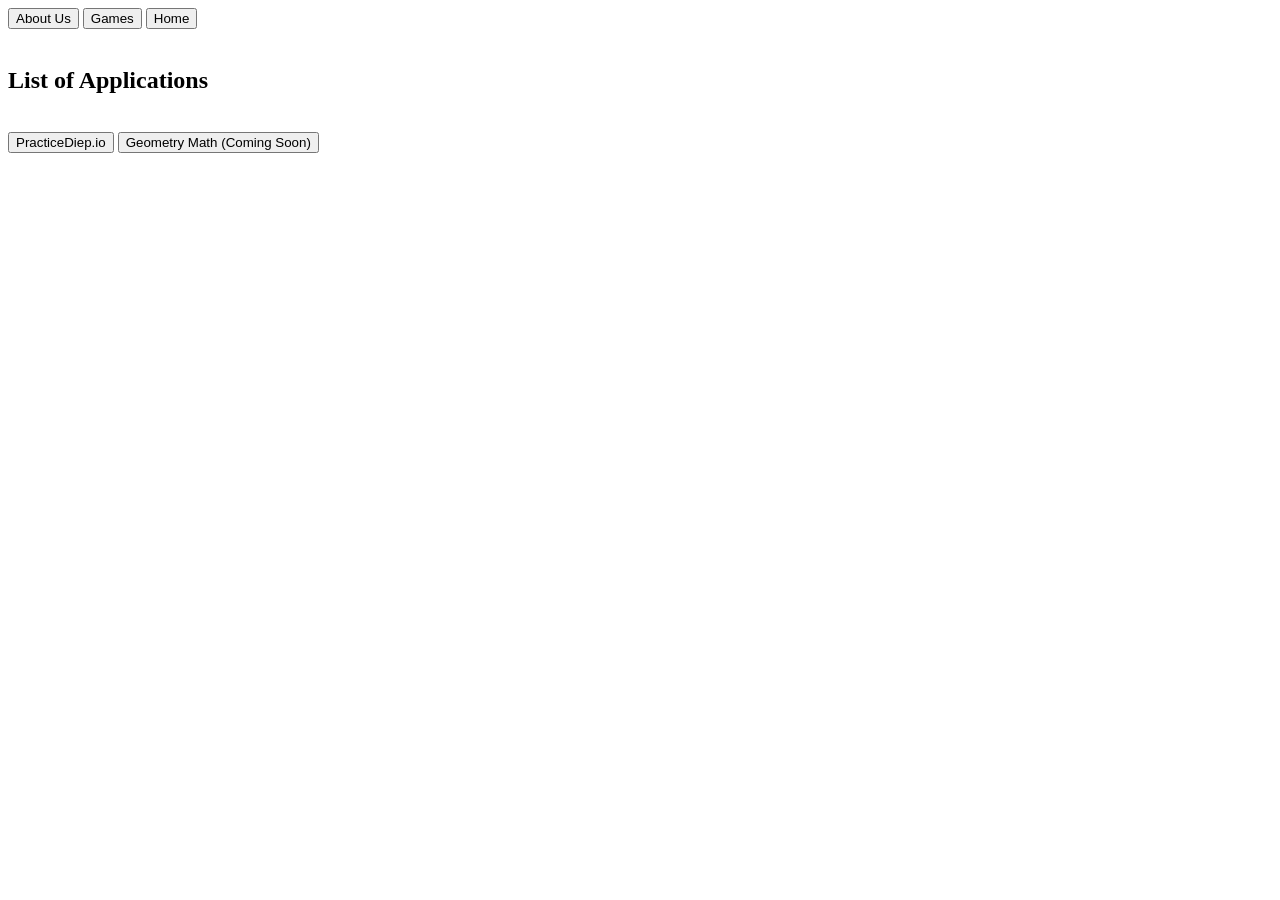
==== desktoplashlifts.html @ bd3dc472 "Base Version" ====
<!DOCTYPE html>
<html lang="en-NZ">

<head>
 <!--the title tag is what text shows in the tab-->
  <title>Our Applications</title>
 <!--the link tag is what style sheet the html links to-->
 <!--Font Importing-->
 <link rel="icon" href="Images/NeodaproMC.svg">
  <link rel="stylesheet" href="neostyle.css">
  <link href="https://fonts.cdnfonts.com/css/bankgothic-md-bt" rel="stylesheet">
  <link href="https://fonts.cdnfonts.com/css/orbitron" rel="stylesheet">
  <style>
    @import url('https://fonts.cdnfonts.com/css/orbitron');
    @import url('https://fonts.cdnfonts.com/css/bankgothic-md-bt');
  </style>


</head>



<body class="homescreenbody">
  <!--navigation-->
    <a href="desktopaboutus.html"><button>About Us</button></a>
    <a href="desktopgamepages.html"><button>Games</button></a>
    <a href="desktophomescreen.html"><button>Home</button></a>
     
  
  
  <div class="div1">
  <br>
  <h2 class="text3">List of Applications</h2>
  <br>
  <div class="div1">
  <a href="https://joe-neo.github.io/godot.game.v1.test/"><button class="practicediepio">PracticeDiep.io</button></a>
  <button class="geometrymath">Geometry Math (Coming Soon)</button>
  </div>
  </div>


  </body>
  </html>
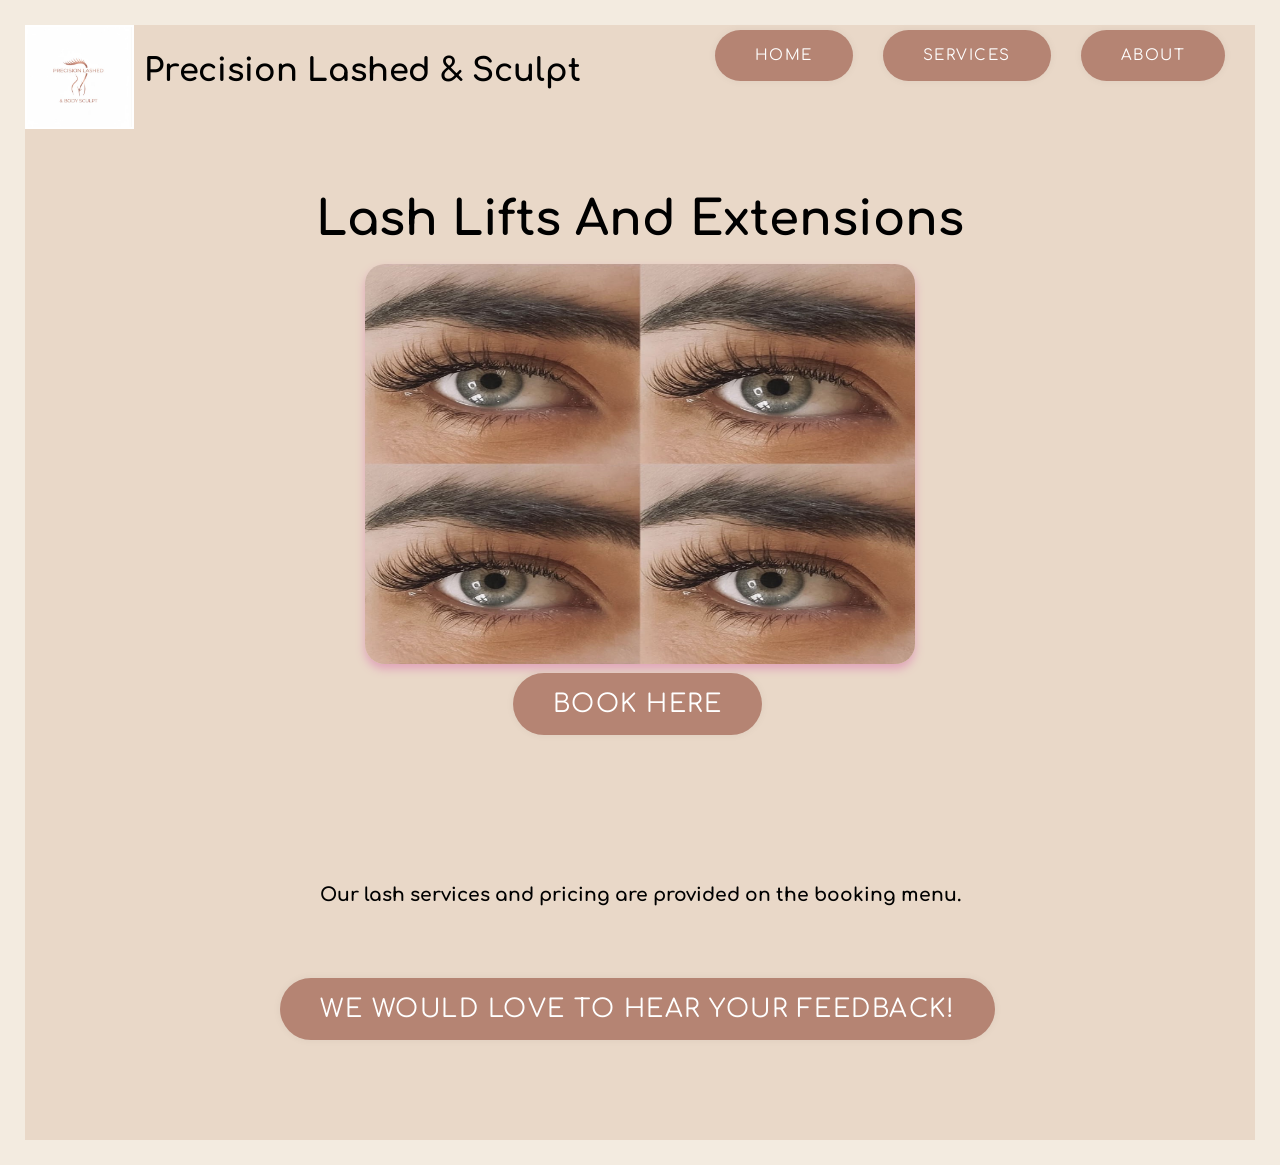
==== commit b7e217a4: "1.4 Final Changes, Updating the website pages and adding finishing touches" ====
--- a/desktoplashlifts.html
+++ b/desktoplashlifts.html
@@ -1,43 +1,90 @@
-<!DOCTYPE html>
+<!doctype html>
 <html lang="en-NZ">
-
-<head>
- <!--the title tag is what text shows in the tab-->
-  <title>Our Applications</title>
- <!--the link tag is what style sheet the html links to-->
- <!--Font Importing-->
- <link rel="icon" href="Images/NeodaproMC.svg">
-  <link rel="stylesheet" href="neostyle.css">
-  <link href="https://fonts.cdnfonts.com/css/bankgothic-md-bt" rel="stylesheet">
-  <link href="https://fonts.cdnfonts.com/css/orbitron" rel="stylesheet">
-  <style>
-    @import url('https://fonts.cdnfonts.com/css/orbitron');
-    @import url('https://fonts.cdnfonts.com/css/bankgothic-md-bt');
-  </style>
-
-
-</head>
-
-
-
-<body class="homescreenbody">
-  <!--navigation-->
-    <a href="desktopaboutus.html"><button>About Us</button></a>
-    <a href="desktopgamepages.html"><button>Games</button></a>
-    <a href="desktophomescreen.html"><button>Home</button></a>
+  <head>
+    <!--the title tag is what text shows in the tab-->
+    <title>Precision Lashed & Sculpt</title>
+    <!--the link tag is what style sheet the html links to-->
+    <link rel="icon" href="Images/precisionimages/precisionlogo2.jpg" />
+    <!--Font Importing-->
+    <link rel="stylesheet" href="style.css" />
+    <link rel="preconnect" href="https://fonts.googleapis.com" />
+    <link rel="preconnect" href="https://fonts.gstatic.com" crossorigin />
+    <link
+      href="https://fonts.cdnfonts.com/css/bankgothic-md-bt"
+      rel="stylesheet"
+    />
+    <link href="https://fonts.cdnfonts.com/css/orbitron" rel="stylesheet" />
+    <link
+      href="https://fonts.googleapis.com/css2?family=Comfortaa:wght@300..700&display=swap"
+      rel="stylesheet"
+    />
+    <style>
+      @import url("https://fonts.cdnfonts.com/css/orbitron");
+      @import url("https://fonts.cdnfonts.com/css/bankgothic-md-bt");
+    </style>
+  </head>
+  <body>
+     <a href="index.html"
+      ><img
+        alt="This is a Logo"
+        src="Images/precisionimages/precisionlogo2.jpg"
+        class="logoimg" 
+    /></a>
+    <h1 class="logotext">Precision Lashed & Sculpt</h1>
+    <main>
+    
+    <!--navigation-->
+    <div class="dropdown">
+      <button class="dropbtn">About</button>
+      <div class="dropdown-content">
+          ><button class="contentbtn">Salon Info</button>
+        <button class="contentbtn">FAQ's</button>
+        <a href="index.html"><button class="contentbtn">Contact Us</button></a>
+      </div>
+    </div>
+    <div class="dropdown">
+      <button class="dropbtn">Services</button>
+      <div class="dropdown-content">
+        <a href="desktoplashlifts.html"
+          ><button class="contentbtn">Lash Extensions/Lifts</button></a
+        >
+        
+          <button class="contentbtn">Fat Cavitation</button>
+        
+        <button class="contentbtn">RF Skin Tightening</button>
+        
+      </div>
+    </div>
+    <div class="dropdown">
+      <a href="index.html"><button class="dropbtn">Home</button></a>
+      <div class="dropdown-content"></div>
+    </div>
+  
+    <div class="div1">
+      <br />
+      <h2 class="text4">Lash Lifts And Extensions</h2>
+      <br />
+      <img
+        alt="Eyelashes"
+        src="Images/precisionimages/lashimage2.jpg"
+        class="image2"
+      />
+      <br />
+      <div class="div5">
+        <a href="https://bookings.gettimely.com/precisionlashed/bb/book"
+          ><button class="bookbutton1">Book Here</button></a
+        >
+      </div>
      
-  
-  
-  <div class="div1">
-  <br>
-  <h2 class="text3">List of Applications</h2>
-  <br>
-  <div class="div1">
-  <a href="https://joe-neo.github.io/godot.game.v1.test/"><button class="practicediepio">PracticeDiep.io</button></a>
-  <button class="geometrymath">Geometry Math (Coming Soon)</button>
-  </div>
-  </div>
-
-
+      <h3 class="text5">Our lash services and pricing are provided on the booking menu.</h3>
+    </div>
+    <br>
+    <div class="div5">
+        <a href="feedbacktest.html"
+          ><button class="bookbutton1">We Would Love To Hear Your Feedback!</button></a
+        >
+      </div>
+    </div>
+    </main>
   </body>
-  </html>+</html>
--- a/style.css
+++ b/style.css
@@ -0,0 +1,762 @@
+*{
+    text-align: center;
+    margin:0 auto;
+}
+ol{
+    list-style-type:none;
+}
+ol li{
+    font-size:1.2em;
+    height: fit-content;
+    width: 10%;
+    border: 1px solid rgb(0, 0, 0);
+    padding: 10%;
+    margin: auto;
+    align-items: center;
+
+}
+.flex-container {
+    display: flex;
+    flex-flow:row wrap;
+height:500px;
+width:500px;
+}
+
+
+.flex-item {
+background:#00a5cf;
+height:500px;
+width:500px;
+}
+ul {
+  list-style-type:none;
+  margin: 0;
+  padding: 0;
+  overflow: hidden;
+}
+
+li {
+  float: left;
+  border-right:4px solid #192d69;
+}
+body{ 
+  background-color: #E9D8C8;
+  border: 25px solid #F3EBE0 ;
+  min-height:100vh;
+}
+
+
+
+h1{
+font-family: 'Comfortaa', sans-serif;
+font-size:3em;
+color:rgb(0, 0, 0);
+}
+h2{
+font-family:'Comfortaa';
+color:rgb(0, 0, 0);
+font-size:5em;
+}
+h3{
+font-family: 'Comfortaa';
+color:rgb(0, 0, 0);
+}
+
+.image1{
+  height:100%;
+  width:100%;
+  position:absolute;
+  left: 0px;
+  right:0px;
+  z-index:-1;
+}
+ .logotext{
+  font-family: 'Comfortaa', sans-serif;
+  font-size:2em ;
+  margin-top:28px ;
+  margin-bottom: 30px;
+  float:left !important;
+} 
+.logoimg{
+  height: 100px;
+  margin-right: 10px;
+  margin-bottom:30px;
+  border: 2px solid white; 
+  float:left !important;
+  z-index: 9999;
+}
+.bookbutton1{
+  display: flex;
+  align-items: center;
+  padding: 17px 40px;
+  border-radius: 50px;
+  cursor: pointer;
+  border: 0;
+  background-color: #B58473;
+  margin-bottom:100px ;
+  box-shadow: rgb(0 0 0 / 5%) 0 0 8px;
+  color: hsl(0, 0%, 100%);
+  letter-spacing: 1.5px;
+  text-transform: uppercase;
+  font-family: 'Comfortaa', sans-serif;
+  font-size: 25px;
+  transition: all 0.5s ease;
+}
+.bookbutton1:hover {
+  letter-spacing: 3px;
+  background-color: #f3e1ae;
+  color: hsl(0, 0%, 100%);
+}
+
+.bookbutton1:active {
+  letter-spacing: 3px;
+  background-color: #f3e1ae;
+  color: hsl(0, 0%, 100%);
+  transform: translateY(5px);
+  transition: 100ms;}
+/* from Uiverse.io by barisdoganstucu */
+button {
+  padding: 17px 40px;
+  border-radius: 50px;
+  cursor: pointer;
+  border: 0;
+  background-color: #B58473;
+  box-shadow: rgb(0 0 0 / 5%) 0 0 8px;
+  color: hsl(0, 0%, 100%);
+  margin-right:5px;
+  margin-top:5px;
+  margin-bottom:10px;
+  letter-spacing: 1.5px;
+  text-transform: uppercase;
+  font-family: 'Comfortaa', sans-serif;
+  font-size: 15px;
+  transition: all 0.5s ease;
+  float:right
+}
+
+button:hover {
+  letter-spacing: 3px;
+  background-color: #f3e1ae;
+  color: hsl(0, 0%, 100%);
+}
+
+button:active {
+  letter-spacing: 3px;
+  background-color: #f3e1ae;
+  color: hsl(0, 0%, 100%);
+  transform: translateY(5px);
+  transition: 100ms;
+}
+.div1{
+  width:100%;
+  height:fit-content ;
+}
+.divbar{
+  list-style-type: none;
+  margin: 0;
+  padding: 0;
+  overflow: hidden;
+  height:60px;
+  width:100%;
+  background-color:black ;
+}
+.text2{
+  font-family: 'Comfortaa', sans-serif;
+  font-size:1.5em ;
+  margin-top:18px;
+  margin-bottom:20px;
+}
+.image2{
+  height: 400px;
+  width:550px;
+  border-radius: 20px;
+  box-shadow: #e0a3b9 0px 5px 10px; 
+}
+.image3{
+  height:120%;
+  width:100%;
+  position:absolute;
+  left: 0px;
+  right:0px;
+  z-index:-1;}
+
+.image4{
+  height: 400px;
+  width:550px;
+  border-radius: 20px;
+  border:5px #120a8f solid;
+  margin-left:10px;
+  float:left;
+}
+
+.loadingimg{
+  height:70px;
+  float:left;
+}
+
+.loadinglogo{
+  height:70px;
+  margin-left: 15px;
+  margin-bottom:30px;
+  rotate:30deg ;
+  margin-top:15px ;
+  border: 2px solid white; 
+  float:left;
+}
+
+.loadinglogo:hover{
+  animation: rotation 1s infinite linear;
+}
+
+.loadingtext{
+  font-family: 'Comfortaa', sans-serif;
+  font-size:1.5em ;
+  margin-bottom: 3px;
+  margin-right:90px;
+}
+
+
+
+@keyframes rotation {
+  from {
+    transform: rotate(0deg);
+  }
+  to {
+    transform: rotate(359deg);
+  }
+}
+
+.selectionbutton1{
+  padding: 17px 40px;
+  border-radius: 50px;
+  cursor: pointer;
+  border: 0;
+  box-shadow: rgb(0 0 0 / 5%) 0 0 8px;
+  color: hsl(0, 0%, 100%);
+  margin-top:2px;
+  margin-left:25px;
+  margin-right:2px;
+  margin-bottom:10px;
+  letter-spacing: 1.5px;
+  text-transform: uppercase;
+  font-family: 'Comfortaa', sans-serif;
+  font-size: 30px;
+  transition: all 0.5s ease;
+  float: left;
+}
+.selectionbutton2{
+  padding: 17px 40px;
+  border-radius: 50px;
+  cursor: pointer;
+  border: 0;
+  box-shadow: rgb(0 0 0 / 5%) 0 0 8px;
+  color: hsl(0, 0%, 100%);
+  margin-top:80px;
+  margin-bottom:10px;
+  margin-right:25px;
+  margin-left:2px;
+  letter-spacing: 1.5px;
+  text-transform: uppercase;
+  font-family: 'Comfortaa', sans-serif;
+  font-size: 30px;
+  transition: all 0.5s ease;
+  float:right;
+}
+
+.selectiontext{
+font-size: 2em;
+font-family: 'Comfortaa', sans-serif;
+}
+
+.mobileimg1{
+  height:100vh;
+  width:100%;
+  position:absolute;
+  left: 0px;
+  right:0px;
+  z-index:-1;
+}
+.bigmobilebutton{
+  padding: 17px 40px;
+  border-radius: 50px;
+  border: 0;
+  background-color: #120a8f;
+  box-shadow: rgb(0 0 0 / 5%) 0 0 8px;
+  color: hsl(0, 0%, 100%);
+  margin-right:5px;
+  margin-top:5px;
+  margin-bottom:10px;
+  letter-spacing: 1.5px;
+  text-transform: uppercase;
+  font-family: 'Comfortaa', sans-serif;
+  font-size: 40px;
+  transition: all 0.5s ease;
+  float:left;
+}
+.mobilelogotext{
+  font-family: 'Comfortaa', sans-serif;
+  font-size:3em ;
+  margin-top:36px ;
+  margin-left:5px;
+  margin-bottom: 30px;
+  float:left;
+}
+.mobilelogoimage{
+  height: 80px;
+  margin-top:24px ;
+  margin-left: 20px;
+  margin-right: 10px;
+  margin-bottom:30px;
+  rotate:30deg ;
+  border: 2px solid white; 
+  float:right;
+}
+.mobilenavbar{
+  float:left;
+  width:fit-content;
+  height:100%;
+  
+}
+
+.mobiletext1{
+  font-family: 'Comfortaa', sans-serif;
+  font-size:3.5em ;
+  margin-top:20px;
+  margin-bottom:20px;
+}
+
+.mobiletext2{
+  font-family: 'Comfortaa', sans-serif;
+  font-size:2em ;
+}
+.mobiletext3{
+  font-family:'trebuchet MS';
+  font-size: 7em;
+  margin-top:100px;
+}
+.homescreenbody{
+  background-color:black ;
+  background-size:100% 100%;
+}
+.platformbody{
+  background-image: url(Images/annie-spratt-gM8igOIP5MA-unsplash.jpg);
+  background-size:100% 100%;
+}
+.practicediepio{
+  cursor: pointer;
+  height:500px;
+  width:500px;
+  box-shadow: rgb(0 0 0 / 5%) 0 0 8px;
+  color: hsl(0, 0%, 100%);
+  margin-right:37.5px;
+  background-color: #120a8f;
+  margin-left: 80px;
+  margin-top:5px;
+  margin-bottom:10px;
+  letter-spacing: 1.5px;
+  text-transform: uppercase;
+  font-family: 'Comfortaa', sans-serif;
+  font-size: 20px;
+  transition: all 0.5s ease-in-out;
+  float:left
+}
+.geometrymath{
+  cursor: pointer;
+  height:500px;
+  width:500px;
+  box-shadow: rgb(0 0 0 / 5%) 0 0 8px;
+  color: hsl(0, 0%, 100%);
+  margin-right:5px;
+  margin-left:37.5px;
+  background-color: #120a8f;
+  margin-top:5px;
+  margin-right:80px;
+  margin-bottom:10px;
+  letter-spacing: 1.5px;
+  text-transform: uppercase;
+  font-family: 'Comfortaa', sans-serif;
+  font-size: 20px;
+  transition: all 0.5s ease-in-out;
+  float:right;
+}
+.practicediepio:hover{
+  letter-spacing: 3px;
+  background-image: url(Images/practicediep.png);
+  background-color: #120a8f;
+  background-size: cover;
+  color: hsl(0, 0%, 100%);
+}
+
+.geometrymath:hover{
+  letter-spacing: 3px;
+  background-image: url(Images/geometrymath.png);
+  background-color: #120a8f;
+  background-size: cover;
+  color: hsl(0, 0%, 100%);
+}
+.infotext1{
+  font-family: 'Comfortaa', sans-serif;
+  font-size:2em ;
+  padding-top:30px;
+  padding-left:60px;
+  padding-right:60px;
+}
+.infotext2{
+  font-family: 'Comfortaa', sans-serif;
+  font-size:1.5em ;
+  padding-top:30px;
+  padding-left:60px;
+  padding-right:60px;
+}
+
+.div2{
+  width:fit-content;
+  height: fit-content;
+  float:left;
+}
+.div3{
+  width:fit-content;
+  height: fit-content;
+  float:right;}
+
+.image5{
+  width: 42%;
+  height:42%;
+  margin-top:20px;
+}
+.mobilepracticediepio{
+  cursor: pointer;
+  height:500px;
+  width:500px;
+  box-shadow: rgb(0 0 0 / 5%) 0 0 8px;
+  color: hsl(0, 0%, 100%);
+  background-image:url(Images/practicediep.png);
+  background-size: cover;
+  margin-top:5px;
+  margin-bottom:20px;
+  letter-spacing: 1.5px;
+  text-transform: uppercase;
+  font-family: 'Comfortaa', sans-serif;
+  font-size: 40px;
+  transition: all 0.5s ease-in-out;
+  float:left;
+  margin-left:25%;
+}
+.mobilegeometrymath{
+  cursor: pointer;
+  height:500px;
+  width:500px;
+  box-shadow: rgb(0 0 0 / 5%) 0 0 8px;
+  color: hsl(0, 0%, 100%);
+  background-image:url(Images/geometrymath.png);
+  background-size: cover;
+  margin-top:5px;
+  margin-bottom:20px;
+  letter-spacing: 1.5px;
+  text-transform: uppercase;
+  font-family: 'Comfortaa', sans-serif;
+  font-size: 40px;
+  transition: all 0.5s ease-in-out;
+  float:left;
+  margin-left:25%;
+}
+
+.mobilediv2{
+  width:fit-content;
+  height: fit-content;
+  left:50%;
+  right:50%;
+}
+.mobiletext4{
+  font-family:'trebuchet MS';
+  font-size: 7em;
+  margin-top:400px;
+}
+.div4{
+  height:fit-content ;
+  width:fit-content;
+}
+.text3{
+  margin-top: 100px;
+}
+
+.text4{
+  align-items: center;
+  margin-top: 150px;
+  font-size: 3em;
+  font-family: "Comfortaa";
+}
+.div5{
+  display: flex;
+  align-items: center;
+}
+.dropbtn {
+  padding: 17px 40px;
+  border-radius: 50px;
+  cursor: pointer;
+  border: 0;
+  background-color: #B58473;
+  box-shadow: rgb(0 0 0 / 5%) 0 0 8px;
+  color: hsl(0, 0%, 100%);
+  margin-right:5px;
+  margin-top:5px;
+  letter-spacing: 1.5px;
+  text-transform: uppercase;
+  font-family: 'Comfortaa', sans-serif;
+  font-size: 15px;
+  transition: all 0.5s ease;
+  float:right
+}
+.contentbtn {
+  white-space: nowrap;
+  width:100%;
+  padding: 17px 20px;
+  border-radius: 50px;
+  cursor: pointer;
+  border: 0;
+  background-color: #B58473;
+  box-shadow: rgb(0 0 0 / 5%) 0 0 8px;
+  color: hsl(0, 0%, 100%);
+  margin-right:5px;
+  margin-top:5px;
+  letter-spacing: 1.5px;
+  text-transform: uppercase;
+  font-family: 'Comfortaa', sans-serif;
+  font-size: 15px;
+  transition: all 0.5s ease;
+  float:left;
+ 
+}
+
+/* The container <div> - needed to position the dropdown content */
+.dropdown {
+  position:relative;
+  float:right;
+  margin-right: 25px;
+  min-width: 100px;
+}
+
+/* Dropdown Content (Hidden by Default) */
+.dropdown-content {
+  display: none;
+  position: absolute;
+  min-width: 100px;
+  z-index: 1;
+  margin-top:55px;
+}
+
+/* Links inside the dropdown */
+.dropdown-content a {
+  color: black;
+  padding: 12px 1px;
+  text-decoration: none;
+  display: block;
+}
+
+/* Change color of dropdown links on hover */
+
+/* Show the dropdown menu on hover */
+.dropdown:hover .dropdown-content {
+  display: block;
+  
+}
+
+/* Change the background color of the dropdown button when the dropdown content is shown */
+.dropdown:hover .dropbtn {
+  letter-spacing: 3px;
+  background-color: #f3e1ae;
+  color: hsl(0, 0%, 100%);
+}
+.feedbackbutton{
+    background-color: #28a745;
+    color: white;
+    border: none;
+    padding: 12px 20px;
+    cursor: pointer;
+    border-radius: 4px;
+    width: 100%;
+}  
+.feedbackbutton:hover{
+  background-color: #218838;
+}
+.feedbackbody{
+    font-family: Arial, sans-serif;
+    background-color: #f4f7f6;
+    display: flex;
+    justify-content: center;
+    padding: 40px;
+}
+.feedback-container {
+    background: #fff;
+    padding: 25px;
+    border-radius: 8px;
+    box-shadow: 0 4px 15px rgba(0,0,0,0.1);
+    width: 100%;
+    max-width: 500px;
+}
+form input, form textarea {
+    width: 100%;
+    padding: 10px;
+    margin: 10px 0;
+    border: 1px solid #ccc;
+    border-radius: 4px;
+    box-sizing: border-box;
+}
+.feedback-list-wrapper {
+    margin-top: 30px;
+}
+.feedback-item {
+    background: #f9f9f9;
+    padding: 15px;
+    border-left: 4px solid #28a745;
+    margin-bottom: 10px;
+    border-radius: 0 4px 4px 0;
+}
+.feedback-item strong {
+    display: block;
+    color: #333;
+}
+.no-feedback {
+    color: #777;
+    font-style: italic;
+}
+
+.text5{
+  padding:50px;
+}
+  .layout { padding: 1rem; }
+@media (min-width: 768px) {
+  .layout { display: grid; grid-template-columns: 240px 1fr; }
+}
+
+@media screen and (max-width: 768px) {
+  
+ 
+  body {
+    border: 10px solid #F3EBE0;
+  }
+
+  .flex-container, .flex-item, .image2, .image4,
+  .practicediepio, .geometrymath, .mobilepracticediepio, .mobilegeometrymath {
+    width: 90% ;
+    max-width: 500px;
+    height: auto ;
+    aspect-ratio: 1 / 1; 
+  }
+
+  
+  .image2, .image4 {
+    aspect-ratio: 4 / 3;
+  }
+
+
+  h1 { font-size: 2em; }
+  h2 { font-size: 2.8em; }
+  .mobiletext1 { font-size: 2.2em; }
+  .mobiletext2 { font-size: 1.5em; }
+  
+  
+  .mobiletext3, .mobiletext4 { 
+    font-size: 3.5em ; 
+  }
+  
+  .mobiletext4, .text3, .text4 {
+    margin-top: 40px ;
+  }
+  
+  .text4 {
+    font-size: 2em;
+  }
+
+  .div2, .div3, .image4, 
+  .practicediepio, .geometrymath, 
+  .mobilepracticediepio, .mobilegeometrymath,
+  .selectionbutton1, .selectionbutton2,
+  button, .dropbtn, .contentbtn, .dropdown {
+    float: none ;
+    margin: 15px auto ;
+    display: block ;
+    left: auto ;
+    right: auto ;
+  }
+
+  ol li {
+    width: 80%;
+    padding: 5%;
+  }
+
+  .feedback-container {
+    width: 95%;
+    padding: 15px;
+  }
+
+  .dropbtn, .contentbtn {
+    width: 100% ;
+    box-sizing: border-box;
+  }
+
+  .dropdown {
+    width: 90%;
+    max-width: 300px;
+  }
+
+  .dropdown-content {
+    position: relative;
+    margin-top: 10px;
+    width: 100%;
+  }
+  
+  .divbar {
+    height: auto;
+    padding: 10px 0;
+  }
+}
+/* ==========================================================================
+   TARGETED MOBILE VIEWPORTS (Screens 375px and Smaller)
+   ========================================================================== */
+@media screen and (max-width: 375px) {
+  
+  /* 1. Flexbox wrapper to align buttons perfectly side-by-side */
+  .divbar, 
+  .dropdown,
+  .div5,
+  .div1 {
+    display: flex ;
+    flex-direction: row ;
+    justify-content: center ;
+    align-items: center ;
+    gap: 8px; /* Creates a clean gap between adjacent buttons */
+    width: 100% ;
+  }
+
+  /* 2. Style overrides to make sure buttons shrink enough to sit horizontally */
+  button, 
+  .dropbtn, 
+  .contentbtn, 
+  .selectionbutton1, 
+  .selectionbutton2 {
+    display: inline-flex ;
+    float: left ;
+    width: auto ; /* Stops buttons from greedy full-width behavior */
+    flex: 1; /* Forces buttons to share the available horizontal space equally */
+    
+    /* Scale down spacing and text sizes so they don't break onto multiple lines */
+    font-size: 11px ; 
+    padding: 10px 12px ; 
+    margin: 0 ; 
+    white-space: nowrap; /* Prevents button words from wrapping vertically */
+    letter-spacing: 0.5px ;
+  }
+
+  /* Adjust dropdown wrapper components to match the grid line */
+  .dropdown {
+    margin: 0 ;
+    max-width: 50% ;
+  }
+
+  .dropdown-content {
+    position: absolute; /* Restores the popup flyout so it doesn't push elements down */
+    width: 100%;
+    margin-top: 35px;
+  }
+}
